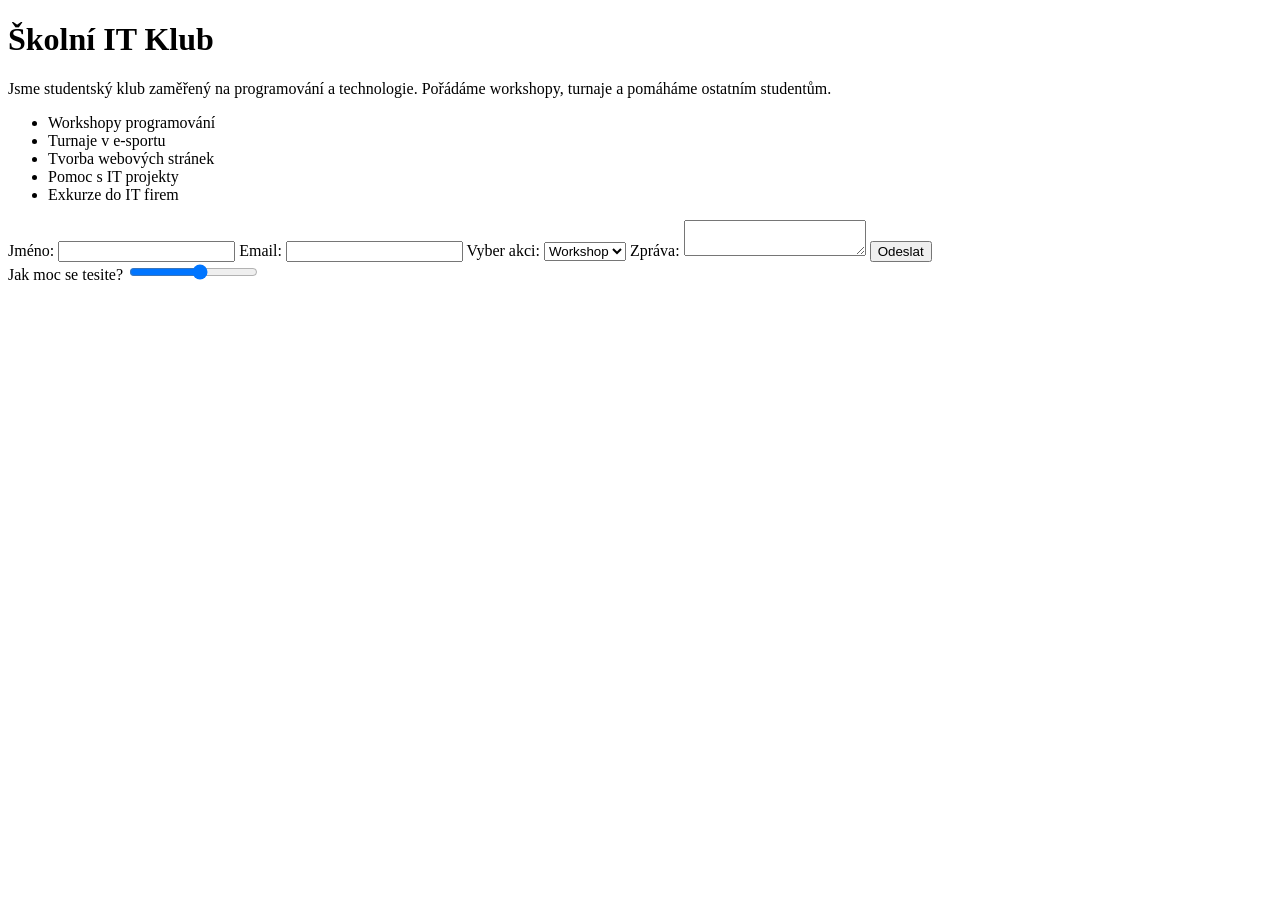
==== index.html @ 7f4b2dab "Update and rename kukushka.html to index.html" ====
<!DOCTYPE HTML>
<html>
  <head>
    <meta charset="utf-8">
    <title>formular_workshop</title>
    <link rel="stylesheet" href="style.css">
  </head>
  <body>

   <h1>Školní IT Klub</h1>
<p>Jsme studentský klub zaměřený na programování a technologie. 
Pořádáme workshopy, turnaje a pomáháme ostatním studentům.</p>



<ul>
  <li>Workshopy programování</li>
  <li>Turnaje v e-sportu</li>
  <li>Tvorba webových stránek</li>
  <li>Pomoc s IT projekty</li>
  <li>Exkurze do IT firem</li>
</ul>
      <form> 
         <form>
  <label>Jméno:</label>
  <input type="text" required>

  <label>Email:</label>
  <input type="email" required>

  <label>Vyber akci:</label>
  <select>
    <option>Workshop</option>
    <option>Turnaj</option>
  </select>

  <label>Zpráva:</label>
  <textarea></textarea>

  <button type="submit">Odeslat</button>
</form>

         Jak moc se tesite?
         <input type="range" name="range" min="1" max="10"> <br>








      </form>    
        
          
                     

</html>
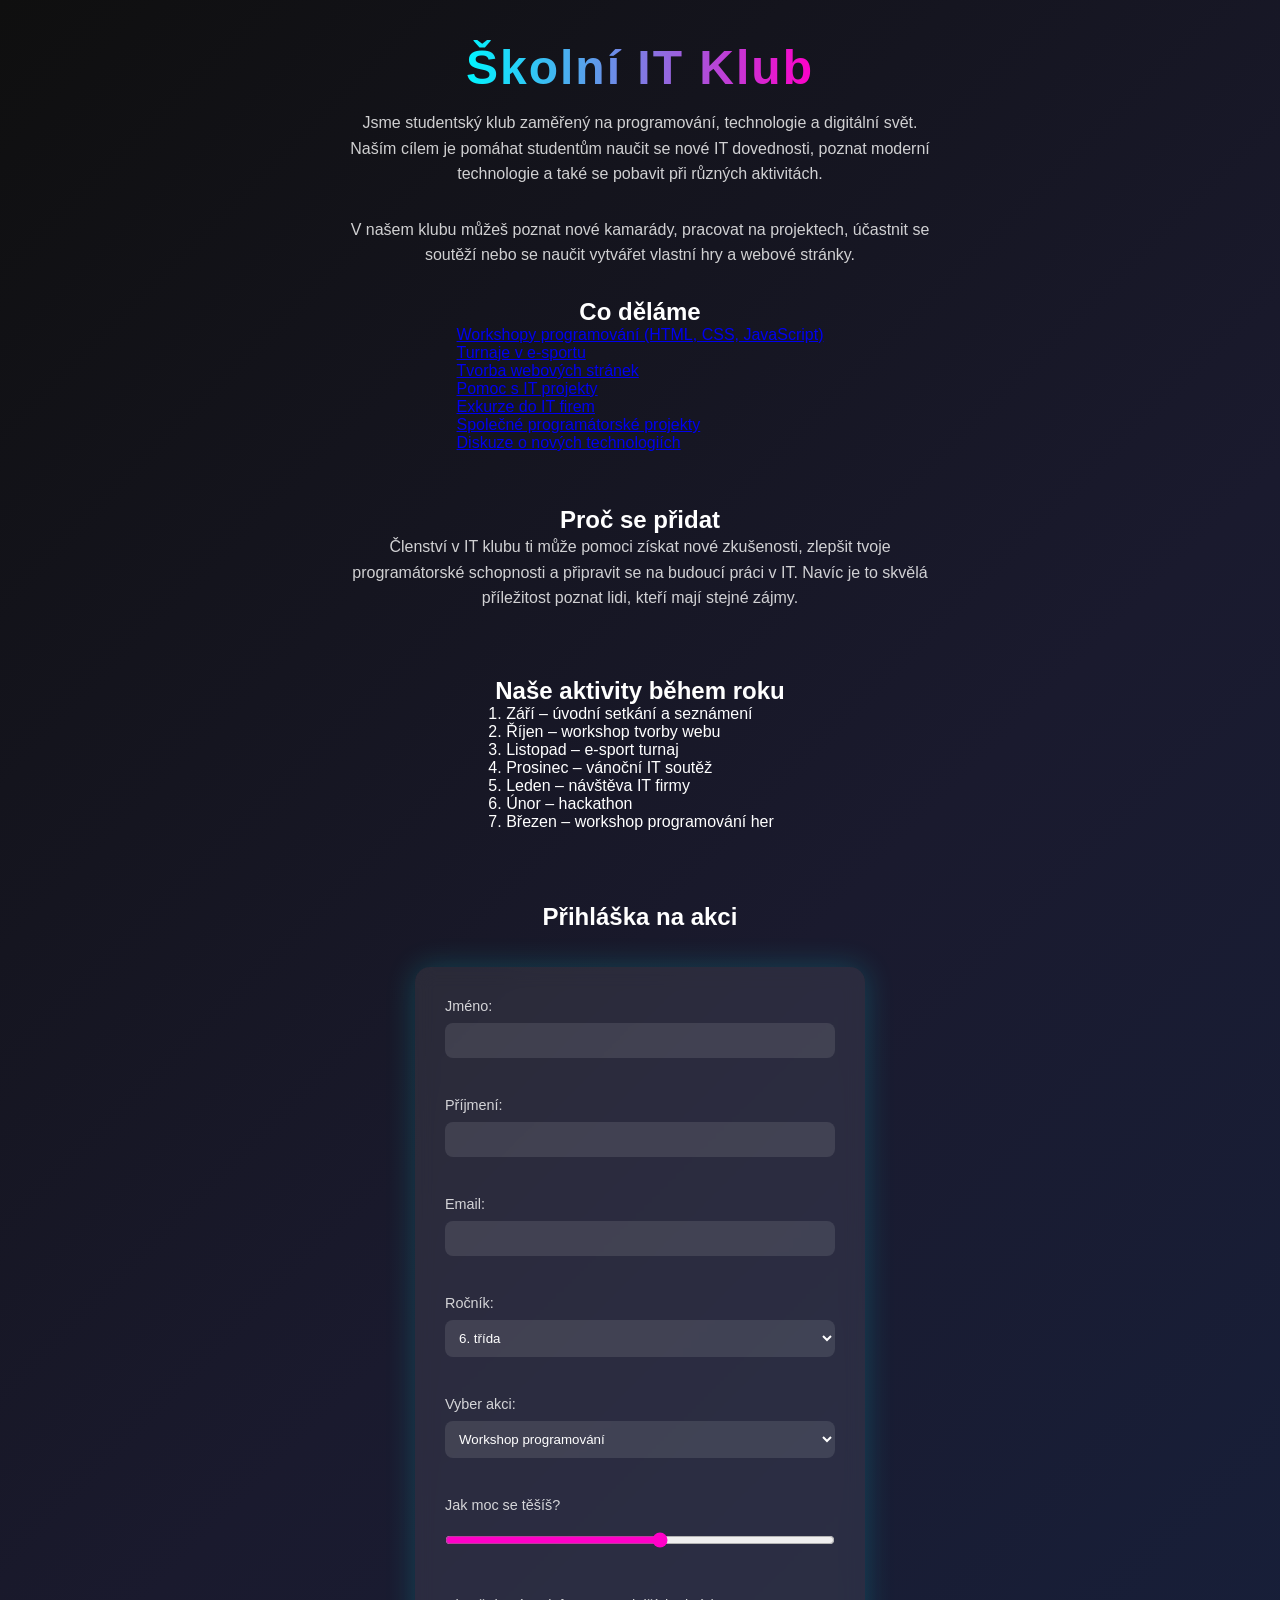
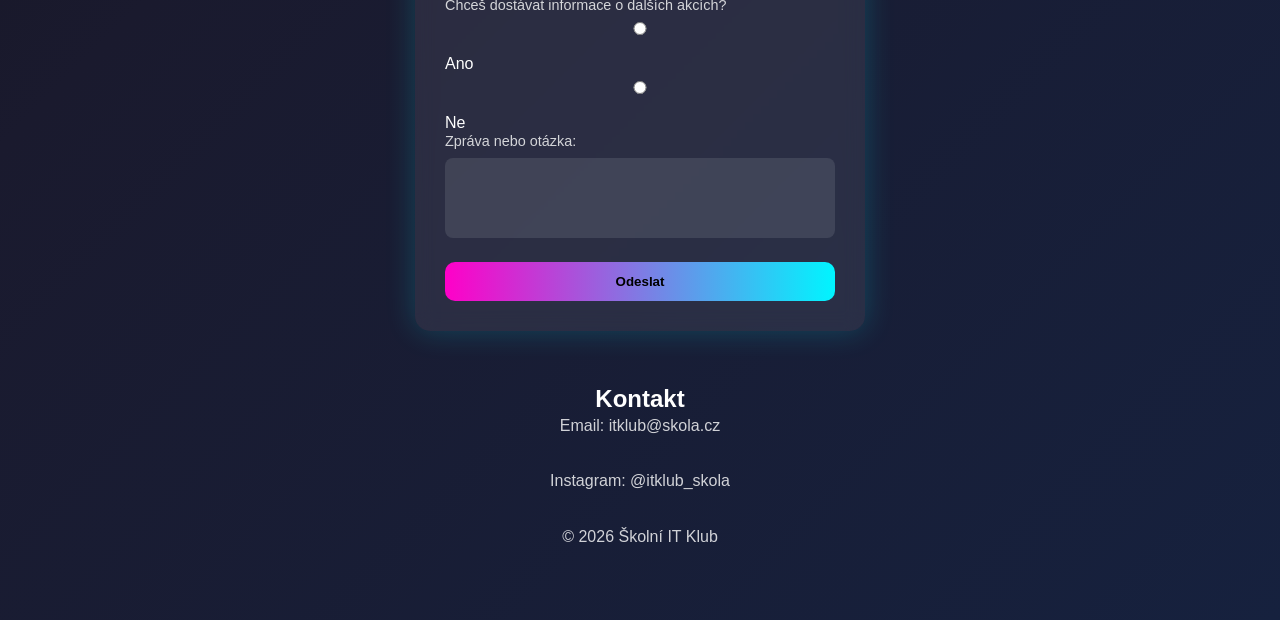
==== commit bcb4e129: "Update index.html" ====
--- a/index.html
+++ b/index.html
@@ -1,58 +1,134 @@
-<!DOCTYPE HTML>
+<!DOCTYPE html>
 <html>
-  <head>
-    <meta charset="utf-8">
-    <title>formular_workshop</title>
-    <link rel="stylesheet" href="style.css">
-  </head>
-  <body>
+<head>
+<meta charset="utf-8">
+<title>Školní IT Klub</title>
+<link rel="stylesheet" href="style.css">
+</head>
 
-   <h1>Školní IT Klub</h1>
-<p>Jsme studentský klub zaměřený na programování a technologie. 
-Pořádáme workshopy, turnaje a pomáháme ostatním studentům.</p>
+<body>
+
+<h1>Školní IT Klub</h1>
+
+<p>
+Jsme studentský klub zaměřený na programování, technologie a digitální svět.
+Naším cílem je pomáhat studentům naučit se nové IT dovednosti, poznat moderní technologie
+a také se pobavit při různých aktivitách.
+</p>
+
+<p>
+V našem klubu můžeš poznat nové kamarády, pracovat na projektech,
+účastnit se soutěží nebo se naučit vytvářet vlastní hry a webové stránky.
+</p>
+
+<h2>Co děláme</h2>
 
 
 
-<ul>
-  <li>Workshopy programování</li>
-  <li>Turnaje v e-sportu</li>
-  <li>Tvorba webových stránek</li>
-  <li>Pomoc s IT projekty</li>
-  <li>Exkurze do IT firem</li>
-</ul>
-      <form> 
-         <form>
-  <label>Jméno:</label>
-  <input type="text" required>
+<main class="main">
 
-  <label>Email:</label>
-  <input type="email" required>
+    
 
-  <label>Vyber akci:</label>
-  <select>
-    <option>Workshop</option>
-    <option>Turnaj</option>
-  </select>
-
-  <label>Zpráva:</label>
-  <textarea></textarea>
-
-  <button type="submit">Odeslat</button>
-</form>
-
-         Jak moc se tesite?
-         <input type="range" name="range" min="1" max="10"> <br>
+    <section id="asijska" class="card">
+        
+        <a href="https://www.coursera.org/career-academy?utm_medium=sem&utm_source=bg&utm_campaign=b2c_emea_x_multi_ftcof_career-academy_cx_dr_bau_bg_pmax_gc_s1_en_m_x_24-02_x&campaignid=662733387&adgroupid=1246847501021540&device=c&keyword=www.coursera.org&matchtype=b&network=o&devicemodel=&adposition=&creativeid=77928096770707&adgroup=b2c_emea_x_multi_cx_bau_bg_s1_aud-sgl_x_npl-sr-thm_x_hyb_x_x_career-academy_x&querystring=Workshopy%20programov%C3%A1n%C3%AD%20(HTML,%20CSS,%20JavaScript)&targetid=kwd-2329727700627205:loc-51&bidmatchtype=bb&extensionid=&msclkid=bd0e6d4a07f01eea067304fa130d00eb" target="_blank">Workshopy programování (HTML, CSS, JavaScript)</a>  <br>
+        <a href="https://www.esport.cz" target="_blank">Turnaje v e-sportu</a><br>
+        <a href="https://www.webnode.com/cs/web-stranka/?utm_source=bing&utm_medium=cpc&utm_campaign=CZ-CZ-SEA-MSA_Web&utm_campaign_id=391302091&utm_term=CRT-NON-MIX_web_stranek&utm_adgroup_id=1196269419490534&trc_cr=74766948199139&trc_cp=CZ-CZ&msclkid=1e67e05abc811a9fa57889eaa4922294" target="_blank">Tvorba webových stránek</a> <br>
+        <a href="https://www.vasitkonzultant.cz/" target="_blank">Pomoc s IT projekty</a> <br>
+        <a href="https://www.teleinformatika.eu/aktualne/2024/04/exkurze-do-jedne-z-nejvetsich-it-firem-tietoevry-ostrava/" target="_blank">Exkurze do IT firem</a><br>
+        <a href="https://skillmea.cz/blog/portfolio-programatora" target="_blank">Společné programátorské projekty</a> <br>
+        <a href="https://informatecdigital.com/cs/10-nejslibn%C4%9Bj%C5%A1%C3%ADch-nov%C3%BDch-technologi%C3%AD/" target="_blank">Diskuze o nových technologiích</a><br>
 
 
 
 
 
+    </section>
+
+    
+   
+</main>
+<br><br><br>
 
 
 
-      </form>    
-        
-          
-                     
+<h2>Proč se přidat</h2>
 
+<p>
+Členství v IT klubu ti může pomoci získat nové zkušenosti,
+zlepšit tvoje programátorské schopnosti a připravit se na budoucí práci v IT.
+Navíc je to skvělá příležitost poznat lidi, kteří mají stejné zájmy.
+</p>
+<br>
+<br>
+<h2>Naše aktivity během roku</h2>
+
+<ol>
+<li>Září – úvodní setkání a seznámení</li>
+<li>Říjen – workshop tvorby webu</li>
+<li>Listopad – e-sport turnaj</li>
+<li>Prosinec – vánoční IT soutěž</li>
+<li>Leden – návštěva IT firmy</li>
+<li>Únor – hackathon</li>
+<li>Březen – workshop programování her</li>
+</ol><br><br><br><br>
+
+<h2>Přihláška na akci</h2> <br><br>
+
+<form>
+
+<label>Jméno:</label><br>
+<input type="text" name="name" required><br><br>
+
+<label>Příjmení:</label><br>
+<input type="text" name="surname" required><br><br>
+
+<label>Email:</label><br>
+<input type="email" name="email" required><br><br>
+
+<label>Ročník:</label><br>
+<select name="rocnik">
+<option>6. třída</option>
+<option>7. třída</option>
+<option>8. třída</option>
+<option>9. třída</option>
+</select>
+<br><br>
+
+<label>Vyber akci:</label><br>
+<select name="akce">
+<option>Workshop programování</option>
+<option>E-sport turnaj</option>
+<option>Tvorba webových stránek</option>
+<option>Exkurze do IT firmy</option>
+</select>
+<br><br>
+
+<label>Jak moc se těšíš?</label><br>
+<input type="range" name="teseni" min="1" max="10">
+<br><br>
+
+<label>Chceš dostávat informace o dalších akcích?</label><br>
+<input type="radio" name="info"> Ano<br>
+<input type="radio" name="info"> Ne<br>
+
+<label>Zpráva nebo otázka:</label><br>
+<textarea name="zprava" rows="5" cols="40"></textarea>
+
+<button type="submit">Odeslat</button>
+
+</form> <br><br><br>
+
+<h2>Kontakt</h2>
+
+<p>Email: itklub@skola.cz</p>
+<p>Instagram: @itklub_skola</p>
+
+<footer>
+<p>© 2026 Školní IT Klub</p>
+</footer>
+
+</body>
 </html>
+</html>
+
--- a/style.css
+++ b/style.css
@@ -0,0 +1,122 @@
+/* ===== RESET ===== */
+* {
+  margin: 0;
+  padding: 0;
+  box-sizing: border-box;
+  font-family: 'Segoe UI', sans-serif;
+}
+
+/* ===== BODY ===== */
+body {
+  min-height: 100vh;
+  background: linear-gradient(135deg, #0f0f0f, #1a1a2e, #16213e);
+  display: flex;
+  flex-direction: column;
+  align-items: center;
+  padding: 40px 20px;
+  color: #fff;
+}
+
+/* ===== TITLE ===== */
+h1 {
+  font-size: 3rem;
+  margin-bottom: 15px;
+  background: linear-gradient(90deg, #00f5ff, #ff00c8);
+  -webkit-background-clip: text;
+  -webkit-text-fill-color: transparent;
+  text-align: center;
+  letter-spacing: 2px;
+}
+
+/* ===== PARAGRAPH ===== */
+p {
+  max-width: 600px;
+  text-align: center;
+  margin-bottom: 30px;
+  opacity: 0.8;
+  line-height: 1.6;
+}
+
+/* ===== LIST ===== */
+ul {
+  list-style: none;
+  margin-bottom: 40px;
+}
+
+ul li {
+  padding: 10px 20px;
+  margin: 8px 0;
+  background: rgba(255,255,255,0.05);
+  border-left: 4px solid #00f5ff;
+  border-radius: 8px;
+  transition: 0.3s ease;
+}
+
+ul li:hover {
+  transform: translateX(10px);
+  background: rgba(0,245,255,0.15);
+}
+
+/* ===== FORM CARD ===== */
+form {
+  background: rgba(255,255,255,0.08);
+  backdrop-filter: blur(10px);
+  padding: 30px;
+  border-radius: 15px;
+  width: 100%;
+  max-width: 450px;
+  box-shadow: 0 0 30px rgba(0, 245, 255, 0.2);
+}
+
+/* ===== LABEL ===== */
+label {
+  font-size: 0.9rem;
+  opacity: 0.8;
+}
+
+/* ===== INPUTS ===== */
+input, select, textarea {
+  width: 100%;
+  padding: 10px;
+  margin: 8px 0 20px;
+  border-radius: 8px;
+  border: none;
+  outline: none;
+  background: rgba(255,255,255,0.1);
+  color: #fff;
+  transition: 0.3s;
+}
+
+input:focus, select:focus, textarea:focus {
+  box-shadow: 0 0 10px #00f5ff;
+  background: rgba(0,245,255,0.1);
+}
+
+/* ===== TEXTAREA ===== */
+textarea {
+  resize: none;
+  height: 80px;
+}
+
+/* ===== BUTTON ===== */
+button {
+  width: 100%;
+  padding: 12px;
+  border: none;
+  border-radius: 10px;
+  background: linear-gradient(90deg, #ff00c8, #00f5ff);
+  color: #000;
+  font-weight: bold;
+  cursor: pointer;
+  transition: 0.3s ease;
+}
+
+button:hover {
+  transform: scale(1.05);
+  box-shadow: 0 0 20px #ff00c8;
+}
+
+/* ===== RANGE ===== */
+input[type="range"] {
+  accent-color: #ff00c8;
+}
